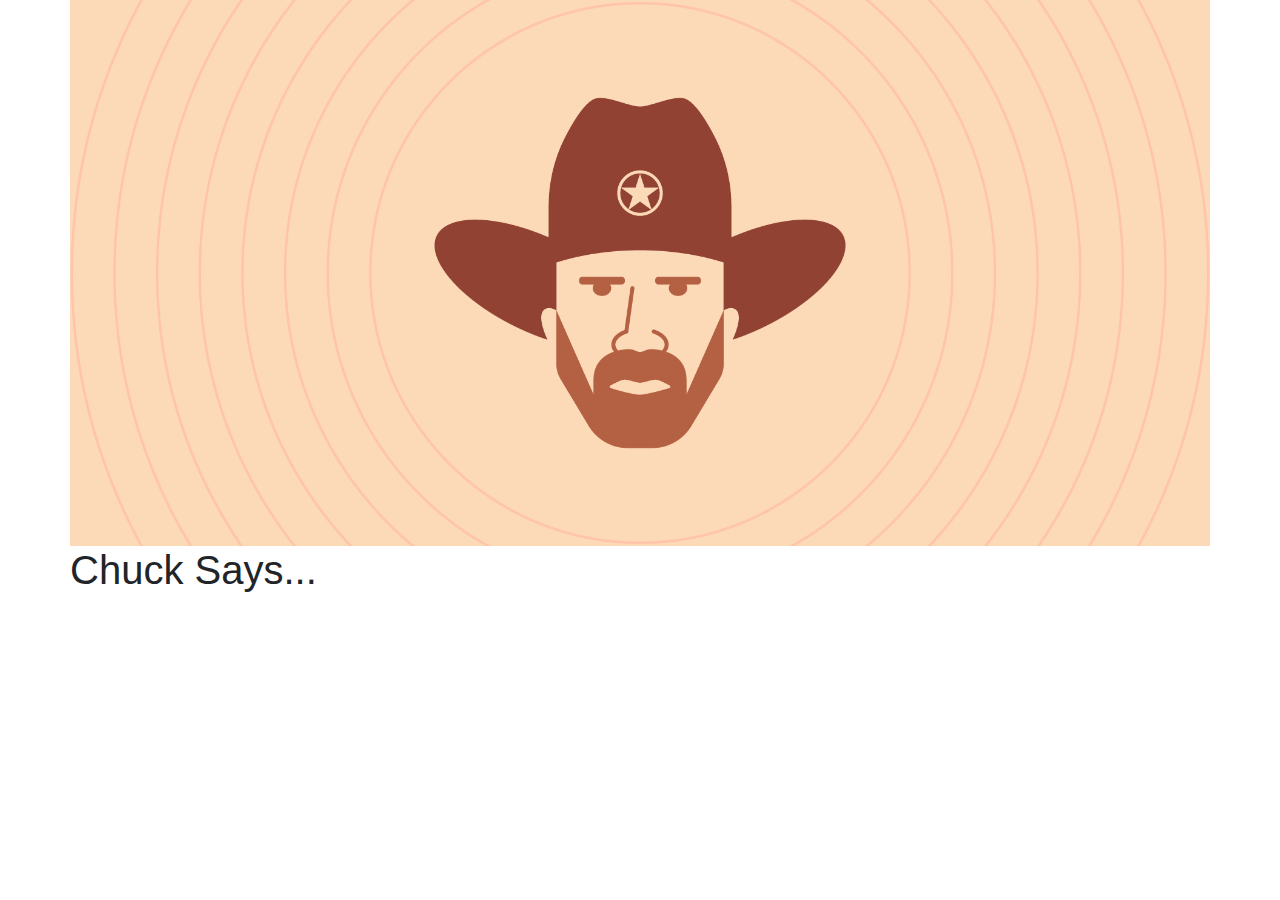
==== bootstrap-walkthrough/index.html @ 58fc534c "launching point to individual work" ====
<!doctype html>
<html lang="en">
  <head>
    <!-- Required meta tags -->
    <meta charset="utf-8">
    <meta name="viewport" content="width=device-width, initial-scale=1, shrink-to-fit=no">

    <!-- Bootstrap CSS -->
    <link rel="stylesheet" href="https://stackpath.bootstrapcdn.com/bootstrap/4.3.1/css/bootstrap.min.css" integrity="sha384-ggOyR0iXCbMQv3Xipma34MD+dH/1fQ784/j6cY/iJTQUOhcWr7x9JvoRxT2MZw1T" crossorigin="anonymous">
    <link rel="stylesheet" href="./styles/styles.css">

    <title>Chuck vs Bootstrap</title>
  </head>
  <body>

    <div class="container">
        <div class="row">
            <!-- Image from https://www.webpt.com/blog/post/channeling-your-inner-chuck-norris-how-to-master-the-art-of-outcomes -->
            <img src="./images/chuck.png" class="img-fluid" />
        </div>
        <div class="row">
            <h1>Chuck Says...</h1>
        </div>
        <div class="row">
            <p id="chuckSays"></p>
        </div>
    </div>

    <!-- Optional JavaScript -->
    <!-- jQuery first, then Popper.js, then Bootstrap JS -->
    <script src="https://code.jquery.com/jquery-3.3.1.min.js" crossorigin="anonymous"></script>
    <script src="https://cdnjs.cloudflare.com/ajax/libs/popper.js/1.14.7/umd/popper.min.js" integrity="sha384-UO2eT0CpHqdSJQ6hJty5KVphtPhzWj9WO1clHTMGa3JDZwrnQq4sF86dIHNDz0W1" crossorigin="anonymous"></script>
    <script src="https://stackpath.bootstrapcdn.com/bootstrap/4.3.1/js/bootstrap.min.js" integrity="sha384-JjSmVgyd0p3pXB1rRibZUAYoIIy6OrQ6VrjIEaFf/nJGzIxFDsf4x0xIM+B07jRM" crossorigin="anonymous"></script>
    <script src="scripts/main.js"></script>
  </body>
</html>
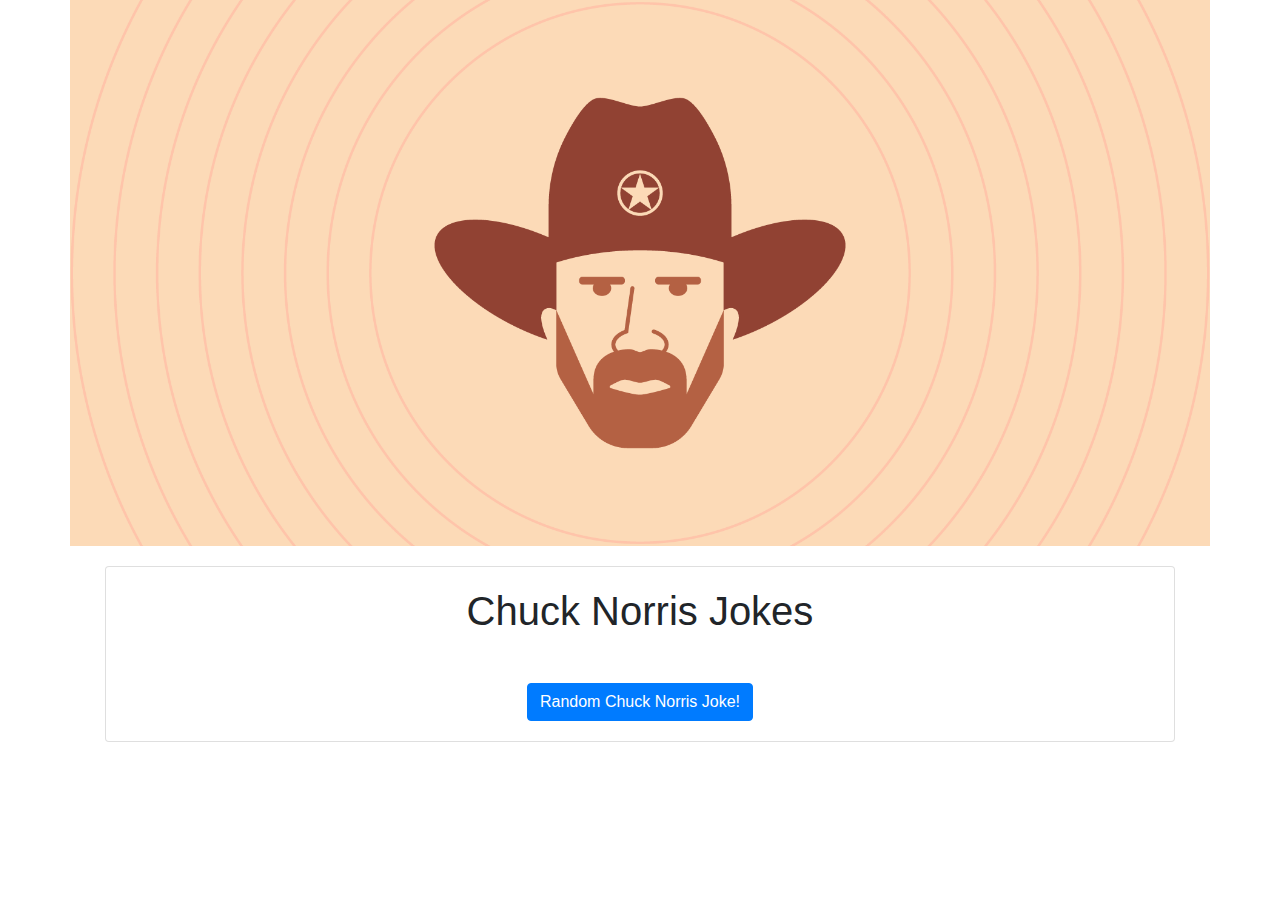
==== commit be3351c1: "bootstrap" ====
--- a/bootstrap-walkthrough/index.html
+++ b/bootstrap-walkthrough/index.html
@@ -18,12 +18,21 @@
             <!-- Image from https://www.webpt.com/blog/post/channeling-your-inner-chuck-norris-how-to-master-the-art-of-outcomes -->
             <img src="./images/chuck.png" class="img-fluid" />
         </div>
-        <div class="row">
-            <h1>Chuck Says...</h1>
+        <div class="card">
+          <div class="header">
+            <h1 class=".card-title text-center">Chuck Norris Jokes</h1>
+          </div>  
+          <div class="card-body">
+            <p id="chuckSays" class="card-text text-center"></p>
+          </div>
+          <div class="container">
+            <div class="row">
+              <div class="mx-auto">
+              <button type="button" class="btn btn-primary" id="newQuote">Random Chuck Norris Joke!</button>
+            </div>
+          </div>
         </div>
-        <div class="row">
-            <p id="chuckSays"></p>
-        </div>
+      </div>
     </div>
 
     <!-- Optional JavaScript -->
--- a/bootstrap-walkthrough/styles/styles.css
+++ b/bootstrap-walkthrough/styles/styles.css
@@ -0,0 +1,4 @@
+.card {
+    margin: 20px;
+    padding: 20px;
+}